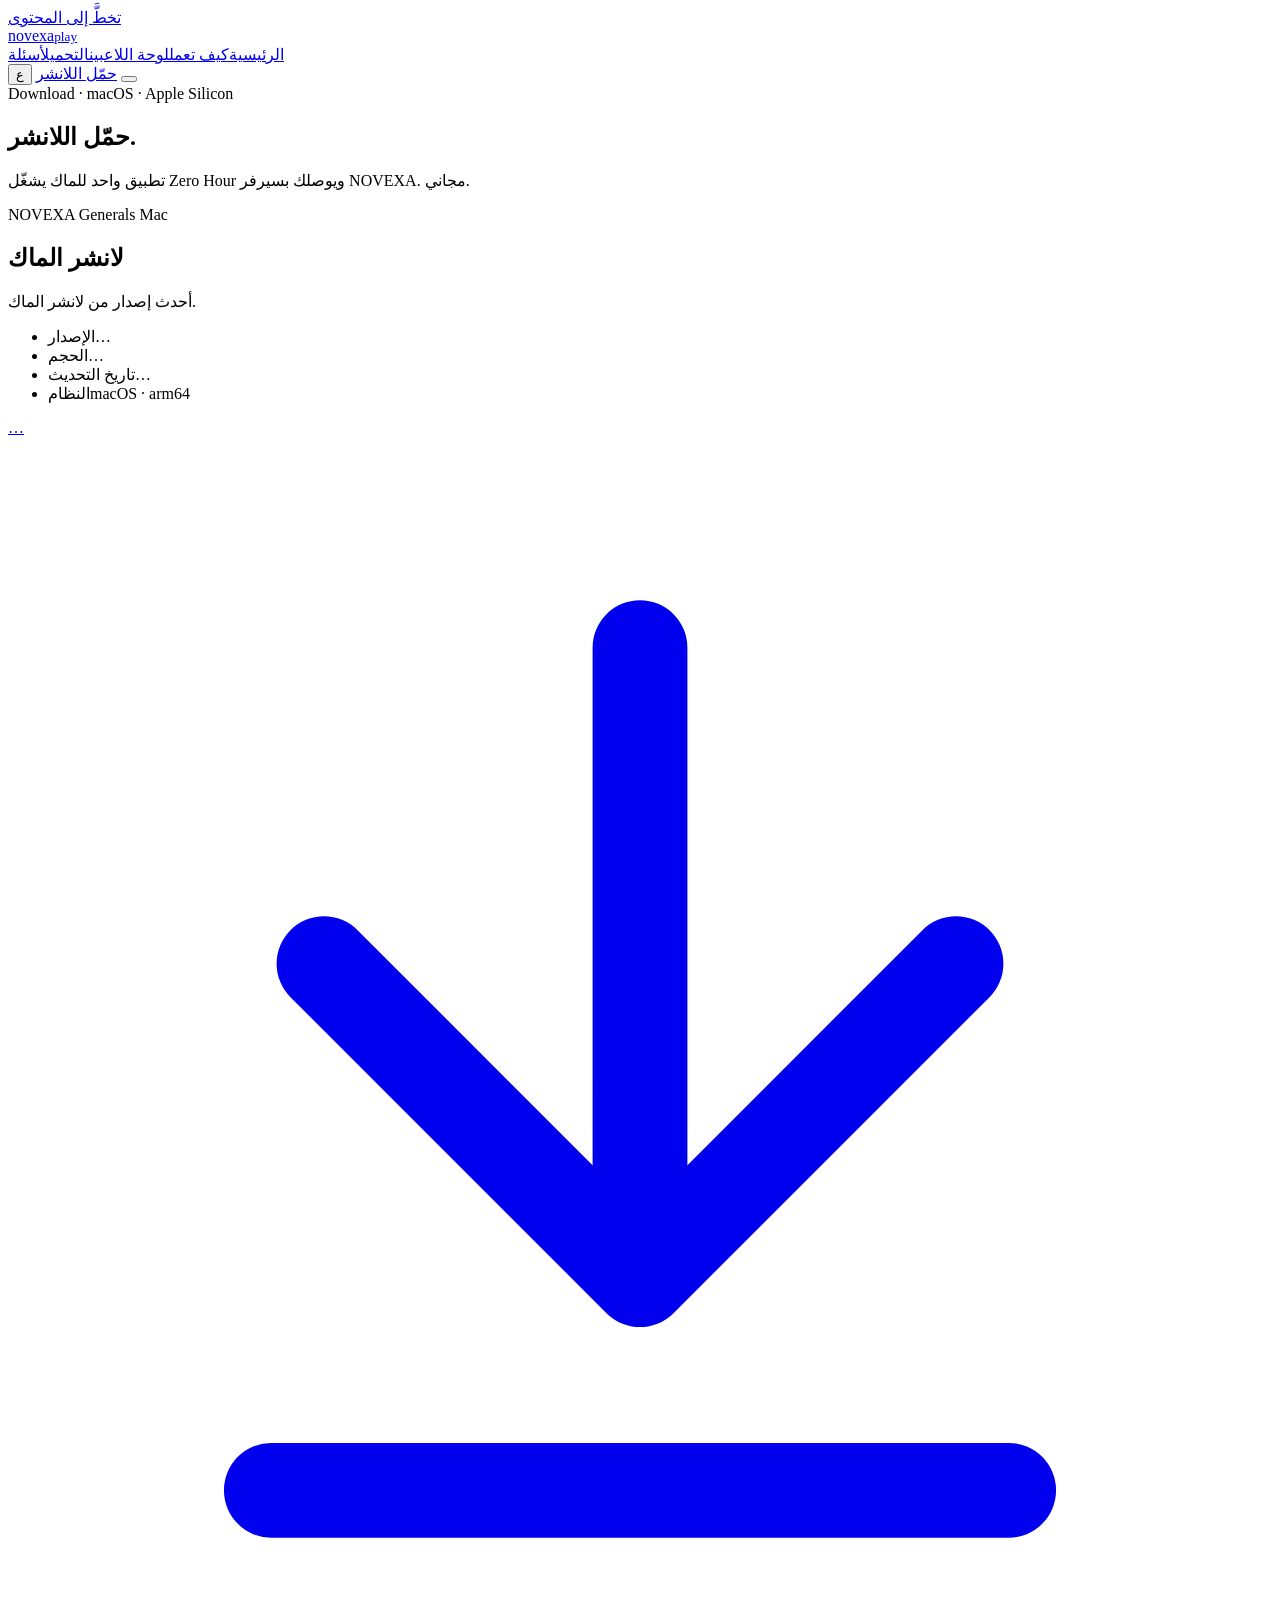
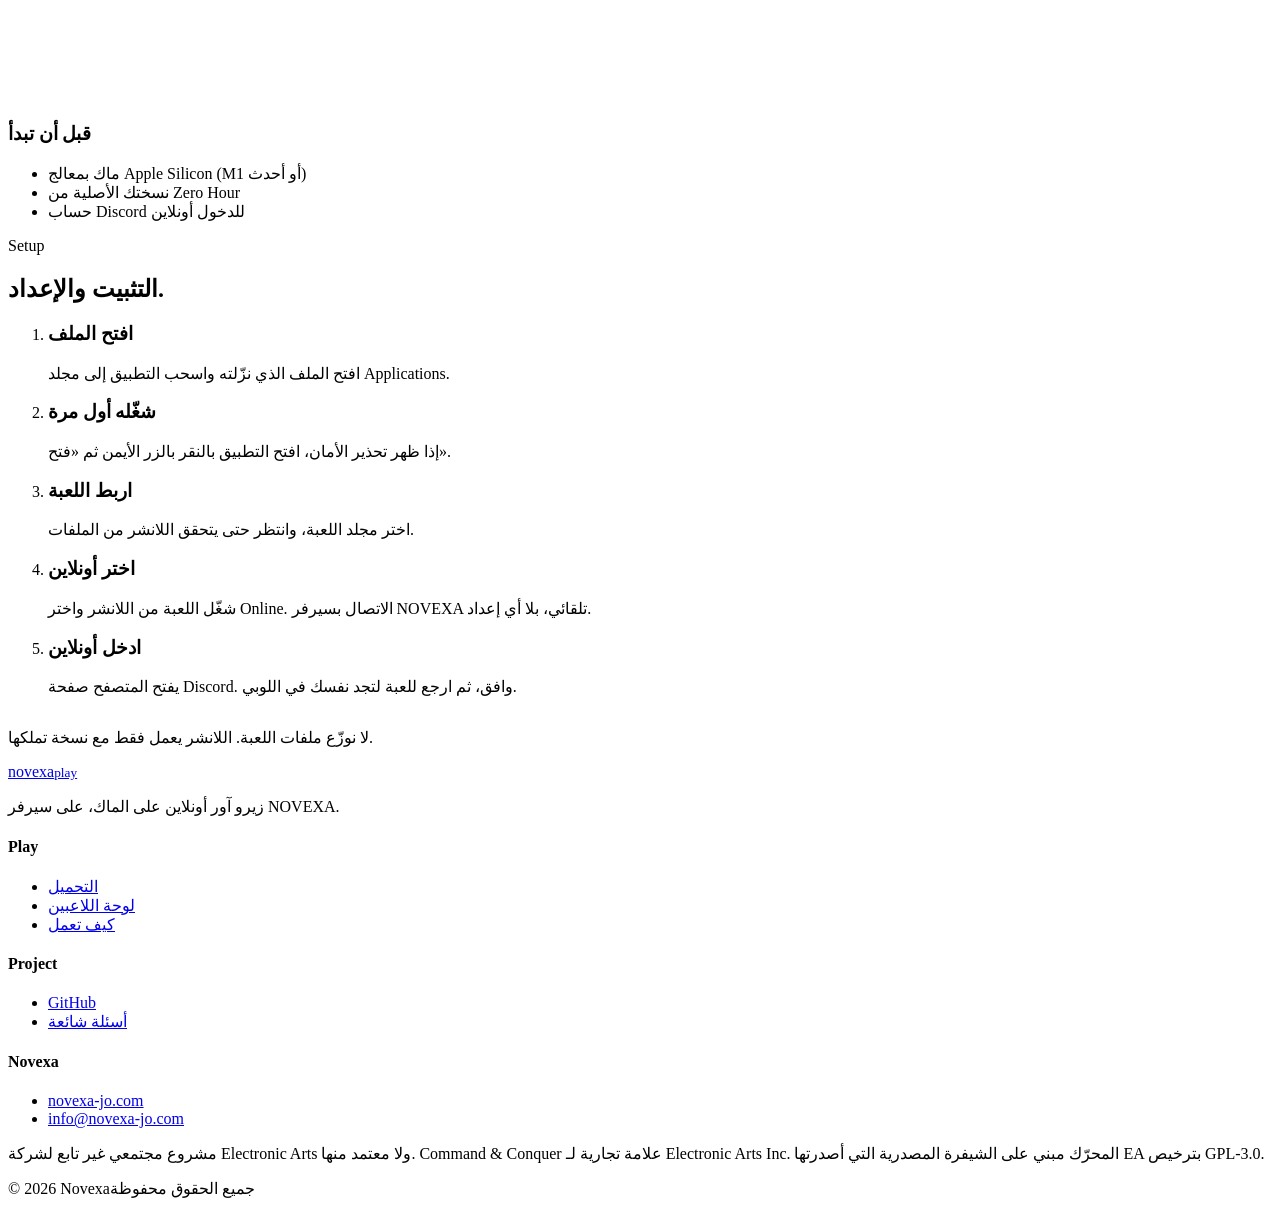
==== server/portal/NovexaLoginPortal/wwwroot/download.html @ 12a222eb "NOVEXA Generals Mac — public source (358c658) Native Apple Silicon launcher for C&C Generals / Zero " ====
<!doctype html>
<html lang="en" dir="ltr">
<head>
<meta charset="utf-8">
<meta name="viewport" content="width=device-width, initial-scale=1">
<title data-ar="التحميل | NOVEXA Generals Online" data-en="Download | NOVEXA Generals Online">التحميل | NOVEXA Generals Online</title>
<meta name="description" content="العب Command &amp; Conquer: Zero Hour أونلاين على الماك بشكل أصلي، على سيرفر NOVEXA. حمّل اللانشر، سجّل دخولك بحساب Discord، وادخل اللوبي.">
<meta name="theme-color" content="#F3F4F6">
<meta property="og:title" content="NOVEXA Generals Online">
<meta property="og:description" content="Zero Hour أونلاين على الماك، على سيرفر NOVEXA.">
<meta property="og:type" content="website">
<link rel="icon" href="/favicon.svg" type="image/svg+xml">
<link rel="preconnect" href="https://fonts.googleapis.com"><link rel="preconnect" href="https://fonts.gstatic.com" crossorigin>
<link href="https://fonts.googleapis.com/css2?family=Alexandria:wght@300;500;700&family=IBM+Plex+Sans+Arabic:wght@400;500&family=IBM+Plex+Mono:wght@400;500&family=Instrument+Sans:wght@400;500;600&display=swap" rel="stylesheet">
<link rel="stylesheet" href="/assets/site.css?v=6">
<link rel="stylesheet" href="/assets/play.css?v=6">
</head>
<body>
<a class="skip" href="#main" data-ar="تخطَّ إلى المحتوى" data-en="Skip to content">تخطَّ إلى المحتوى</a>
<header class="nav">
	<div class="wrap">
		<a href="/" class="logo" aria-label="NOVEXA Generals Online"><i></i>novexa<small>play</small></a>
		<nav class="nav-links" id="navLinks" aria-label="main"><a href="/" data-ar="الرئيسية" data-en="Home">الرئيسية</a><a href="/#how" data-ar="كيف تعمل" data-en="How it works">كيف تعمل</a><a href="/dashboard" data-ar="لوحة اللاعبين" data-en="Players">لوحة اللاعبين</a><a href="/download" aria-current="page" data-ar="التحميل" data-en="Download">التحميل</a><a href="/#faq" data-ar="أسئلة" data-en="FAQ">أسئلة</a></nav>
		<div class="nav-end">
			<button class="lang" id="langToggle" type="button">ع</button>
			<a class="btn btn-ink" href="/download" data-ar="حمّل اللانشر" data-en="Get the launcher">حمّل اللانشر</a>
			<button class="menu-btn" id="menuBtn" type="button" aria-expanded="false" aria-controls="navLinks" data-aria-ar="القائمة" data-aria-en="Menu" aria-label="القائمة"><span></span><span></span></button>
		</div>
	</div>
</header>
<main id="main">
<section class="page-hero">
	<div class="wrap">
		<span class="eyebrow">Download · macOS · Apple Silicon</span>
		<h1 class="display"><span data-ar="حمّل" data-en="Get the">حمّل</span> <b data-ar="اللانشر." data-en="launcher.">اللانشر.</b></h1>
		<p class="lead" data-ar="تطبيق واحد للماك يشغّل Zero Hour ويوصلك بسيرفر NOVEXA. مجاني." data-en="One Mac app that runs Zero Hour and connects you to the NOVEXA server. Free.">تطبيق واحد للماك يشغّل Zero Hour ويوصلك بسيرفر NOVEXA. مجاني.</p>
	</div>
</section>
<section class="sec tight">
	<div class="wrap dl">
		<article class="dl-card rv">
			<span class="eyebrow">NOVEXA Generals Mac</span>
			<h2 data-ar="لانشر الماك" data-en="Mac launcher">لانشر الماك</h2>
			<p class="lead" id="dlNotes" data-ar="أحدث إصدار من لانشر الماك." data-en="The latest launcher release for the Mac.">أحدث إصدار من لانشر الماك.</p>
			<ul class="dl-meta">
				<li><span data-ar="الإصدار" data-en="Version">الإصدار</span><span class="mono" id="dlVersion">…</span></li>
				<li><span data-ar="الحجم" data-en="Size">الحجم</span><span class="mono" id="dlSize">…</span></li>
				<li><span data-ar="تاريخ التحديث" data-en="Updated">تاريخ التحديث</span><span class="mono" id="dlDate">…</span></li>
				<li><span data-ar="النظام" data-en="System">النظام</span><span class="mono">macOS · arm64</span></li>
			</ul>
			<a class="btn btn-ink" id="dlBtn" href="#"><span id="dlLabel">…</span><svg viewBox="0 0 24 24" fill="none" stroke="currentColor" stroke-width="1.8" stroke-linecap="round" stroke-linejoin="round" aria-hidden="true"><path d="M12 4v12M6 10l6 6 6-6M5 20h14"/></svg></a>
		</article>
		<aside class="req rv">
			<h3 data-ar="قبل أن تبدأ" data-en="Before you start">قبل أن تبدأ</h3>
			<ul class="incl">
				<li data-ar="ماك بمعالج Apple Silicon (M1 أو أحدث)" data-en="A Mac with Apple Silicon (M1 or newer)">ماك بمعالج Apple Silicon (M1 أو أحدث)</li>
				<li data-ar="نسختك الأصلية من Zero Hour" data-en="Your own copy of Zero Hour">نسختك الأصلية من Zero Hour</li>
				<li data-ar="حساب Discord للدخول أونلاين" data-en="A Discord account to play online">حساب Discord للدخول أونلاين</li>
			</ul>
		</aside>
	</div>
</section>
<section class="sec">
	<div class="wrap">
		<div class="sec-head rv"><div><span class="eyebrow">Setup</span><h2 class="h2"><span data-ar="التثبيت" data-en="Install">التثبيت</span> <b data-ar="والإعداد." data-en="and set up.">والإعداد.</b></h2></div></div>
		<ol class="steps rv">
			<li><h3 data-ar="افتح الملف" data-en="Open the file">افتح الملف</h3><p data-ar="افتح الملف الذي نزّلته واسحب التطبيق إلى مجلد Applications." data-en="Open the download and drag the app into Applications.">افتح الملف الذي نزّلته واسحب التطبيق إلى مجلد Applications.</p></li>
			<li><h3 data-ar="شغّله أول مرة" data-en="First launch">شغّله أول مرة</h3><p data-ar="إذا ظهر تحذير الأمان، افتح التطبيق بالنقر بالزر الأيمن ثم «فتح»." data-en="If macOS warns you, right-click the app and choose Open.">إذا ظهر تحذير الأمان، افتح التطبيق بالنقر بالزر الأيمن ثم «فتح».</p></li>
			<li><h3 data-ar="اربط اللعبة" data-en="Add your game">اربط اللعبة</h3><p data-ar="اختر مجلد اللعبة، وانتظر حتى يتحقق اللانشر من الملفات." data-en="Choose your game folder and let the launcher check it.">اختر مجلد اللعبة، وانتظر حتى يتحقق اللانشر من الملفات.</p></li>
			<li><h3 data-ar="اختر أونلاين" data-en="Choose Online">اختر أونلاين</h3><p data-ar="شغّل اللعبة من اللانشر واختر Online. الاتصال بسيرفر NOVEXA تلقائي، بلا أي إعداد." data-en="Start the game from the launcher and choose Online. It connects to the NOVEXA server automatically, no setup needed.">شغّل اللعبة من اللانشر واختر Online. الاتصال بسيرفر NOVEXA تلقائي، بلا أي إعداد.</p></li>
			<li><h3 data-ar="ادخل أونلاين" data-en="Go online">ادخل أونلاين</h3><p data-ar="يفتح المتصفح صفحة Discord. وافق، ثم ارجع للعبة لتجد نفسك في اللوبي." data-en="Your browser opens Discord. Approve, then return to the game and you’re in the lobby.">يفتح المتصفح صفحة Discord. وافق، ثم ارجع للعبة لتجد نفسك في اللوبي.</p></li>
		</ol>
		<p class="note rv" style="margin-top:32px" data-ar="لا نوزّع ملفات اللعبة. اللانشر يعمل فقط مع نسخة تملكها." data-en="We don’t distribute game files. The launcher only works with a copy you own.">لا نوزّع ملفات اللعبة. اللانشر يعمل فقط مع نسخة تملكها.</p>
	</div>
</section>
</main>
<footer class="foot">
	<div class="wrap">
		<div class="foot-grid">
			<div><a href="/" class="logo"><i></i>novexa<small>play</small></a><p><span data-ar="زيرو آور أونلاين على الماك، على سيرفر NOVEXA." data-en="Zero Hour online on the Mac, on NOVEXA servers.">زيرو آور أونلاين على الماك، على سيرفر NOVEXA.</span></p></div>
			<div><h4>Play</h4><ul><li><a href="/download"><span data-ar="التحميل" data-en="Download">التحميل</span></a></li><li><a href="/dashboard"><span data-ar="لوحة اللاعبين" data-en="Players">لوحة اللاعبين</span></a></li><li><a href="/#how"><span data-ar="كيف تعمل" data-en="How it works">كيف تعمل</span></a></li></ul></div>
			<div><h4>Project</h4><ul><li><a href="https://github.com/OmaryaToo/novexa-generals-mac-source">GitHub</a></li><li><a href="/#faq"><span data-ar="أسئلة شائعة" data-en="FAQ">أسئلة شائعة</span></a></li></ul></div>
			<div><h4>Novexa</h4><ul><li><a href="https://novexa-jo.com">novexa-jo.com</a></li><li><a class="mono" href="mailto:info@novexa-jo.com">info@novexa-jo.com</a></li></ul></div>
		</div>
		<p class="legal" data-ar="مشروع مجتمعي غير تابع لشركة Electronic Arts ولا معتمد منها. Command &amp; Conquer علامة تجارية لـ Electronic Arts Inc. المحرّك مبني على الشيفرة المصدرية التي أصدرتها EA بترخيص GPL-3.0." data-en="A community project, not affiliated with or endorsed by Electronic Arts. Command &amp; Conquer is a trademark of Electronic Arts Inc. The engine is built on EA’s GPL-3.0 source release.">مشروع مجتمعي غير تابع لشركة Electronic Arts ولا معتمد منها. Command &amp; Conquer علامة تجارية لـ Electronic Arts Inc. المحرّك مبني على الشيفرة المصدرية التي أصدرتها EA بترخيص GPL-3.0.</p>
		<div class="foot-base"><span>© <span id="year">2026</span> Novexa</span><span data-ar="جميع الحقوق محفوظة" data-en="All rights reserved">جميع الحقوق محفوظة</span></div>
	</div>
</footer>
<script src="/assets/play.js?v=6" defer></script>
</body>
</html>
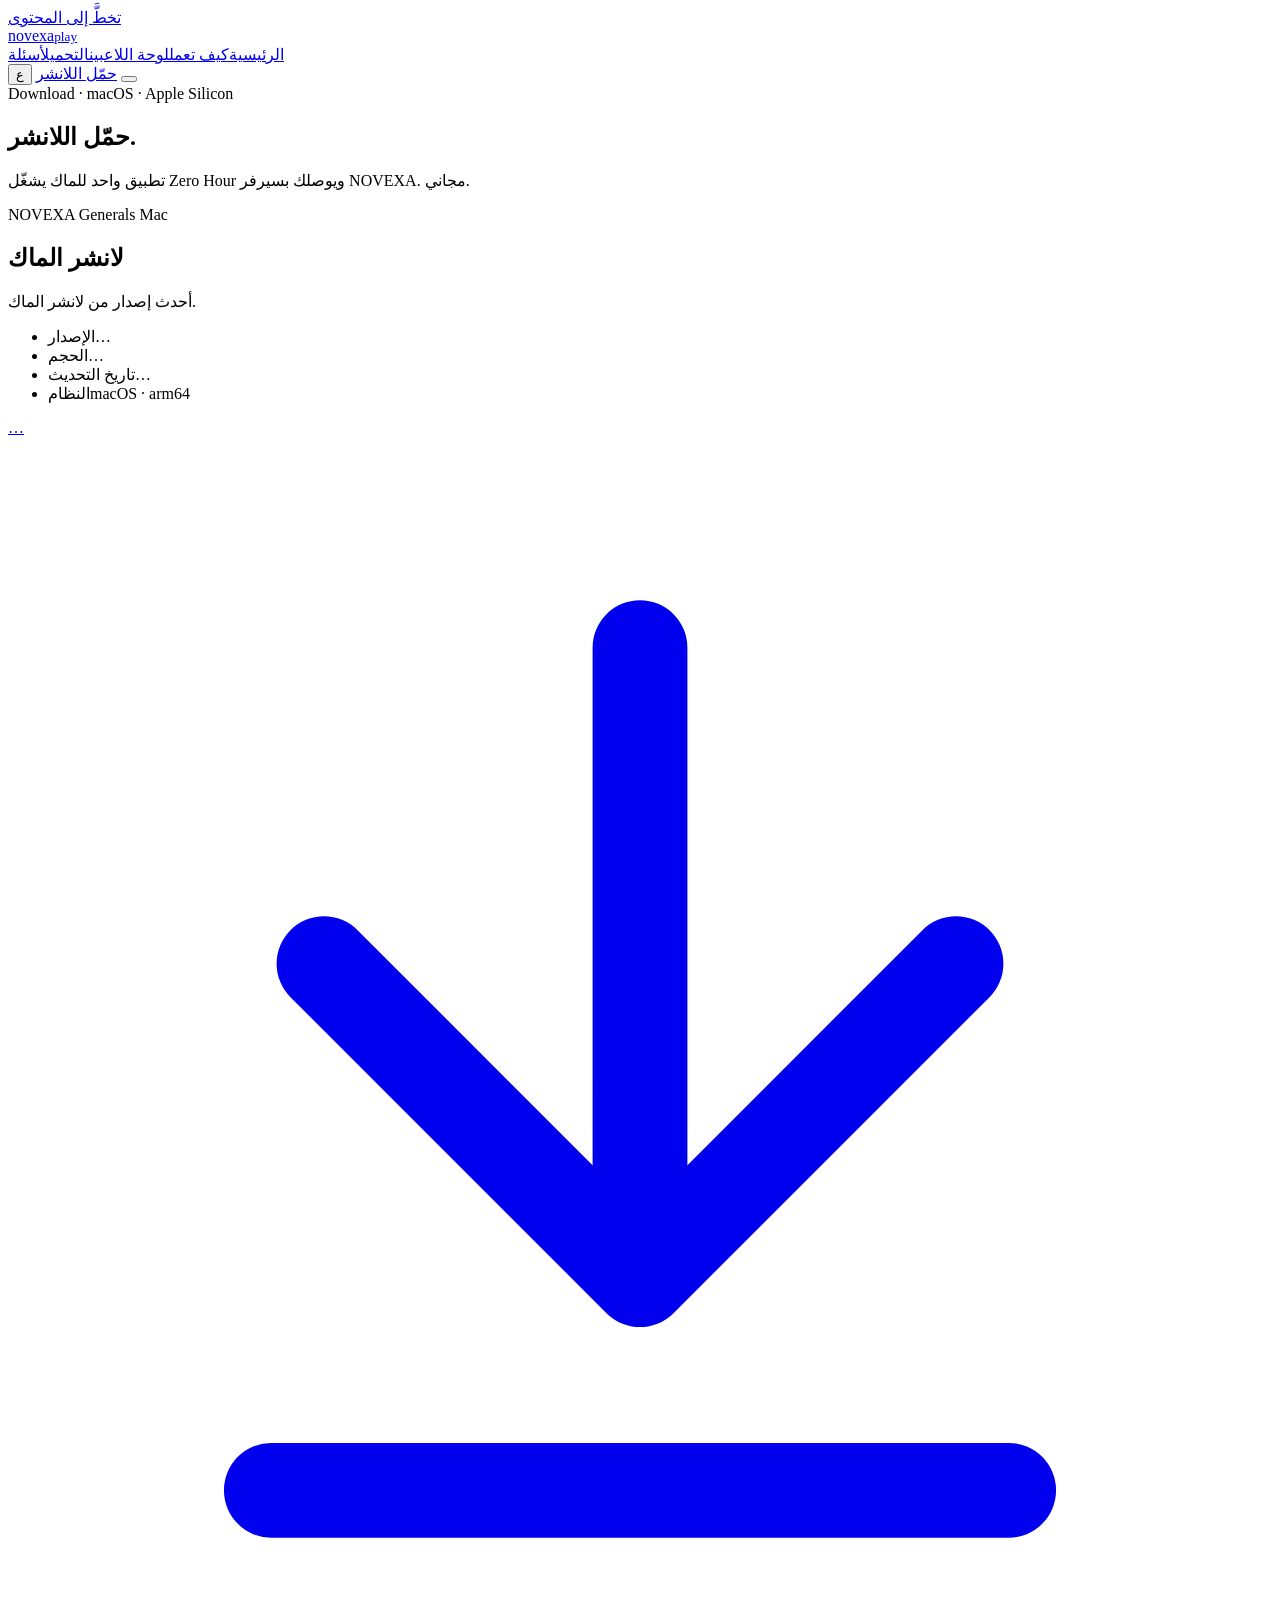
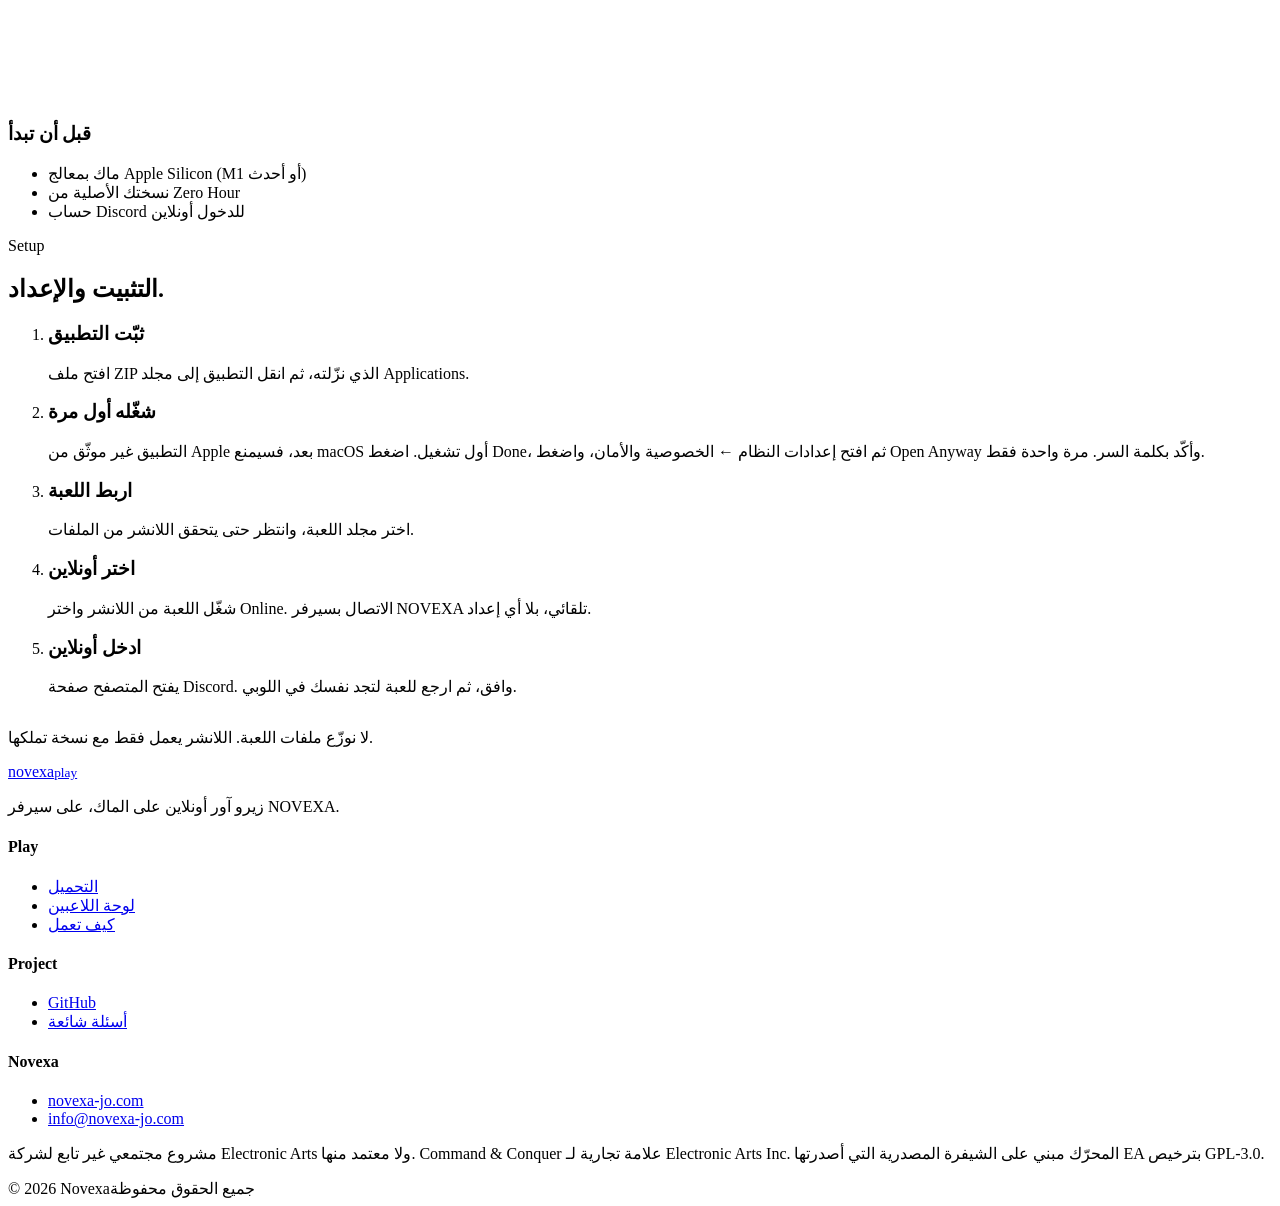
==== commit 3518f1da: "NOVEXA Generals Mac — public source (5b5534f) Native Apple Silicon launcher for C&C Generals / Zero " ====
--- a/server/portal/NovexaLoginPortal/wwwroot/download.html
+++ b/server/portal/NovexaLoginPortal/wwwroot/download.html
@@ -64,8 +64,8 @@
 	<div class="wrap">
 		<div class="sec-head rv"><div><span class="eyebrow">Setup</span><h2 class="h2"><span data-ar="التثبيت" data-en="Install">التثبيت</span> <b data-ar="والإعداد." data-en="and set up.">والإعداد.</b></h2></div></div>
 		<ol class="steps rv">
-			<li><h3 data-ar="افتح الملف" data-en="Open the file">افتح الملف</h3><p data-ar="افتح الملف الذي نزّلته واسحب التطبيق إلى مجلد Applications." data-en="Open the download and drag the app into Applications.">افتح الملف الذي نزّلته واسحب التطبيق إلى مجلد Applications.</p></li>
-			<li><h3 data-ar="شغّله أول مرة" data-en="First launch">شغّله أول مرة</h3><p data-ar="إذا ظهر تحذير الأمان، افتح التطبيق بالنقر بالزر الأيمن ثم «فتح»." data-en="If macOS warns you, right-click the app and choose Open.">إذا ظهر تحذير الأمان، افتح التطبيق بالنقر بالزر الأيمن ثم «فتح».</p></li>
+			<li><h3 data-ar="ثبّت التطبيق" data-en="Install the app">ثبّت التطبيق</h3><p data-ar="افتح ملف ZIP الذي نزّلته، ثم انقل التطبيق إلى مجلد Applications." data-en="Open the ZIP you downloaded and move the app into Applications.">افتح ملف ZIP الذي نزّلته، ثم انقل التطبيق إلى مجلد Applications.</p></li>
+			<li><h3 data-ar="شغّله أول مرة" data-en="First launch">شغّله أول مرة</h3><p data-ar="التطبيق غير موثّق من Apple بعد، فسيمنع macOS أول تشغيل. اضغط Done، ثم افتح إعدادات النظام ← الخصوصية والأمان، واضغط Open Anyway وأكّد بكلمة السر. مرة واحدة فقط." data-en="The app is not yet notarized by Apple, so macOS blocks the first launch. Click Done, then open System Settings → Privacy &amp; Security, click Open Anyway and confirm with your password. Once only.">التطبيق غير موثّق من Apple بعد، فسيمنع macOS أول تشغيل. اضغط Done، ثم افتح إعدادات النظام ← الخصوصية والأمان، واضغط Open Anyway وأكّد بكلمة السر. مرة واحدة فقط.</p></li>
 			<li><h3 data-ar="اربط اللعبة" data-en="Add your game">اربط اللعبة</h3><p data-ar="اختر مجلد اللعبة، وانتظر حتى يتحقق اللانشر من الملفات." data-en="Choose your game folder and let the launcher check it.">اختر مجلد اللعبة، وانتظر حتى يتحقق اللانشر من الملفات.</p></li>
 			<li><h3 data-ar="اختر أونلاين" data-en="Choose Online">اختر أونلاين</h3><p data-ar="شغّل اللعبة من اللانشر واختر Online. الاتصال بسيرفر NOVEXA تلقائي، بلا أي إعداد." data-en="Start the game from the launcher and choose Online. It connects to the NOVEXA server automatically, no setup needed.">شغّل اللعبة من اللانشر واختر Online. الاتصال بسيرفر NOVEXA تلقائي، بلا أي إعداد.</p></li>
 			<li><h3 data-ar="ادخل أونلاين" data-en="Go online">ادخل أونلاين</h3><p data-ar="يفتح المتصفح صفحة Discord. وافق، ثم ارجع للعبة لتجد نفسك في اللوبي." data-en="Your browser opens Discord. Approve, then return to the game and you’re in the lobby.">يفتح المتصفح صفحة Discord. وافق، ثم ارجع للعبة لتجد نفسك في اللوبي.</p></li>
